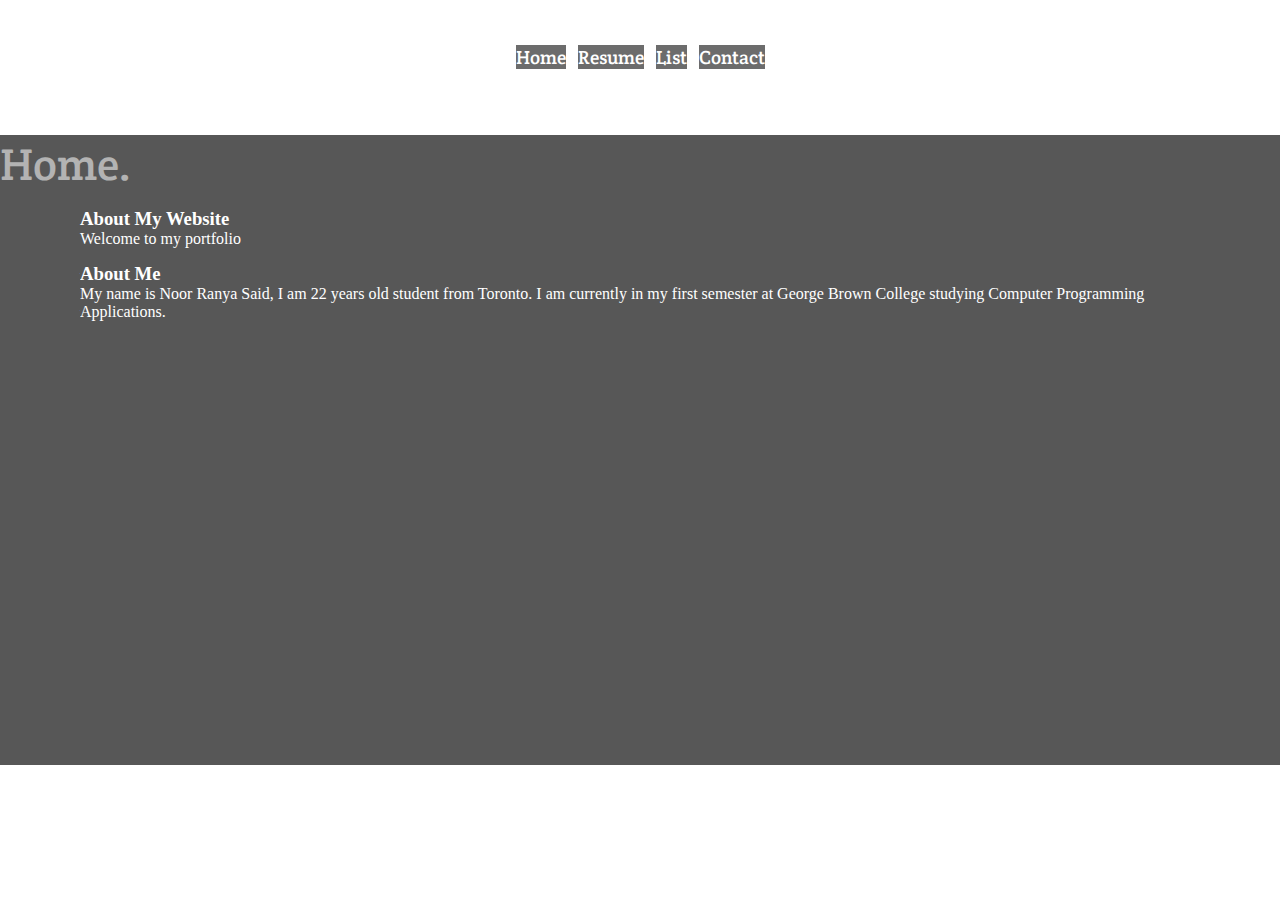
==== Assignment2/index.html @ 2d3b49f1 "k" ====
<!DOCTYPE html>
<html lang="en">
<head>
    <meta charset="UTF-8">
    <meta name="viewport" content="width=device-width, initial-scale=1.0">
    <link href="https://fonts.googleapis.com/css2?family=Crete+Round&display=swap" rel="stylesheet">
    <link rel="stylesheet" href="style.css">
    <title>Home</title>
</head>
<body>
    <img src="umberto-jXd2FSvcRr8-unsplash.jpg" alt="">

    <header>
    <nav>
        <a href="index.html">Home</a>
        <a href="resume.html">Resume</a>
        <a href="lists.html">List</a>
        <a href="contact.html">Contact</a>
    </nav>
</header>
<main>
    <p>home.</p>
    <div class="info">
        <h3>About My Website</h3>
        <p>Welcome to my portfolio</p>
    </div>
    <div class="info">
        <h3>About Me</h3>
        <p>My name is Noor Ranya Said, I am 22 years old student from Toronto. I am currently in my first semester at George Brown College studying Computer Programming Applications. </p>
    </div>
</main>
</body>
</html>
---- Assignment2/style.css ----
* {
    margin: 0;
    padding: 0;
}
body {
    width: 100%;
    height: 100%;
    color: white;
}

/*css-tricks.com */
img {
    min-height: 100%;
    min-width: 1024px;
    width: 100%;
    height: auto;
    /* position: fixed; */
    top: 0;
    left: 0;
}

header {
    font-family: 'Crete Round', serif;
    position: absolute;
    top: 5%;
    width: 100%;
    text-align: center;
    font-size: larger;
}

a {
    color: white;
    text-decoration: none;
    transition:  all .2s ease-in-out;
    margin: 4px;
    background-color: rgba(0, 0, 0, 0.575);
}

a:hover {
    font-size: 150%;
    /* text-shadow: 4px 3px 4px rgb(196, 72, 34);  */
}

main {
    border-style: hidden;
    border-color: black;
    position: absolute;
    top: 15%;
    height: 70%;
    width: 100%;
    background: rgba(0, 0, 0, 0.658);
}

main > p {
    font-family: 'Crete Round', serif;
    opacity: 0.55;
    font-size: 45px;
}

p {
    font-weight: normal;
    font-style: normal;
    color: white;

}

p::first-letter {
    text-transform: uppercase;
}

.center {
    border: 1px solid #ffffff;
}

.info {
    margin: 15px 5em;
}

li {
    display: inline;
}

.sidescroll {
    overflow: scroll;
    white-space: nowrap;
}

.sidescroll div {
    display: inline-block;
    color: white;
    text-align: center;
    padding: 14px;
    text-decoration: none;
}

table {
    /* border: 1px solid white; */
    min-width: 1024px;
    width: 100%;
    align-items: center;
    height: 100%;
}

th {
    border: 1px solid white;
}
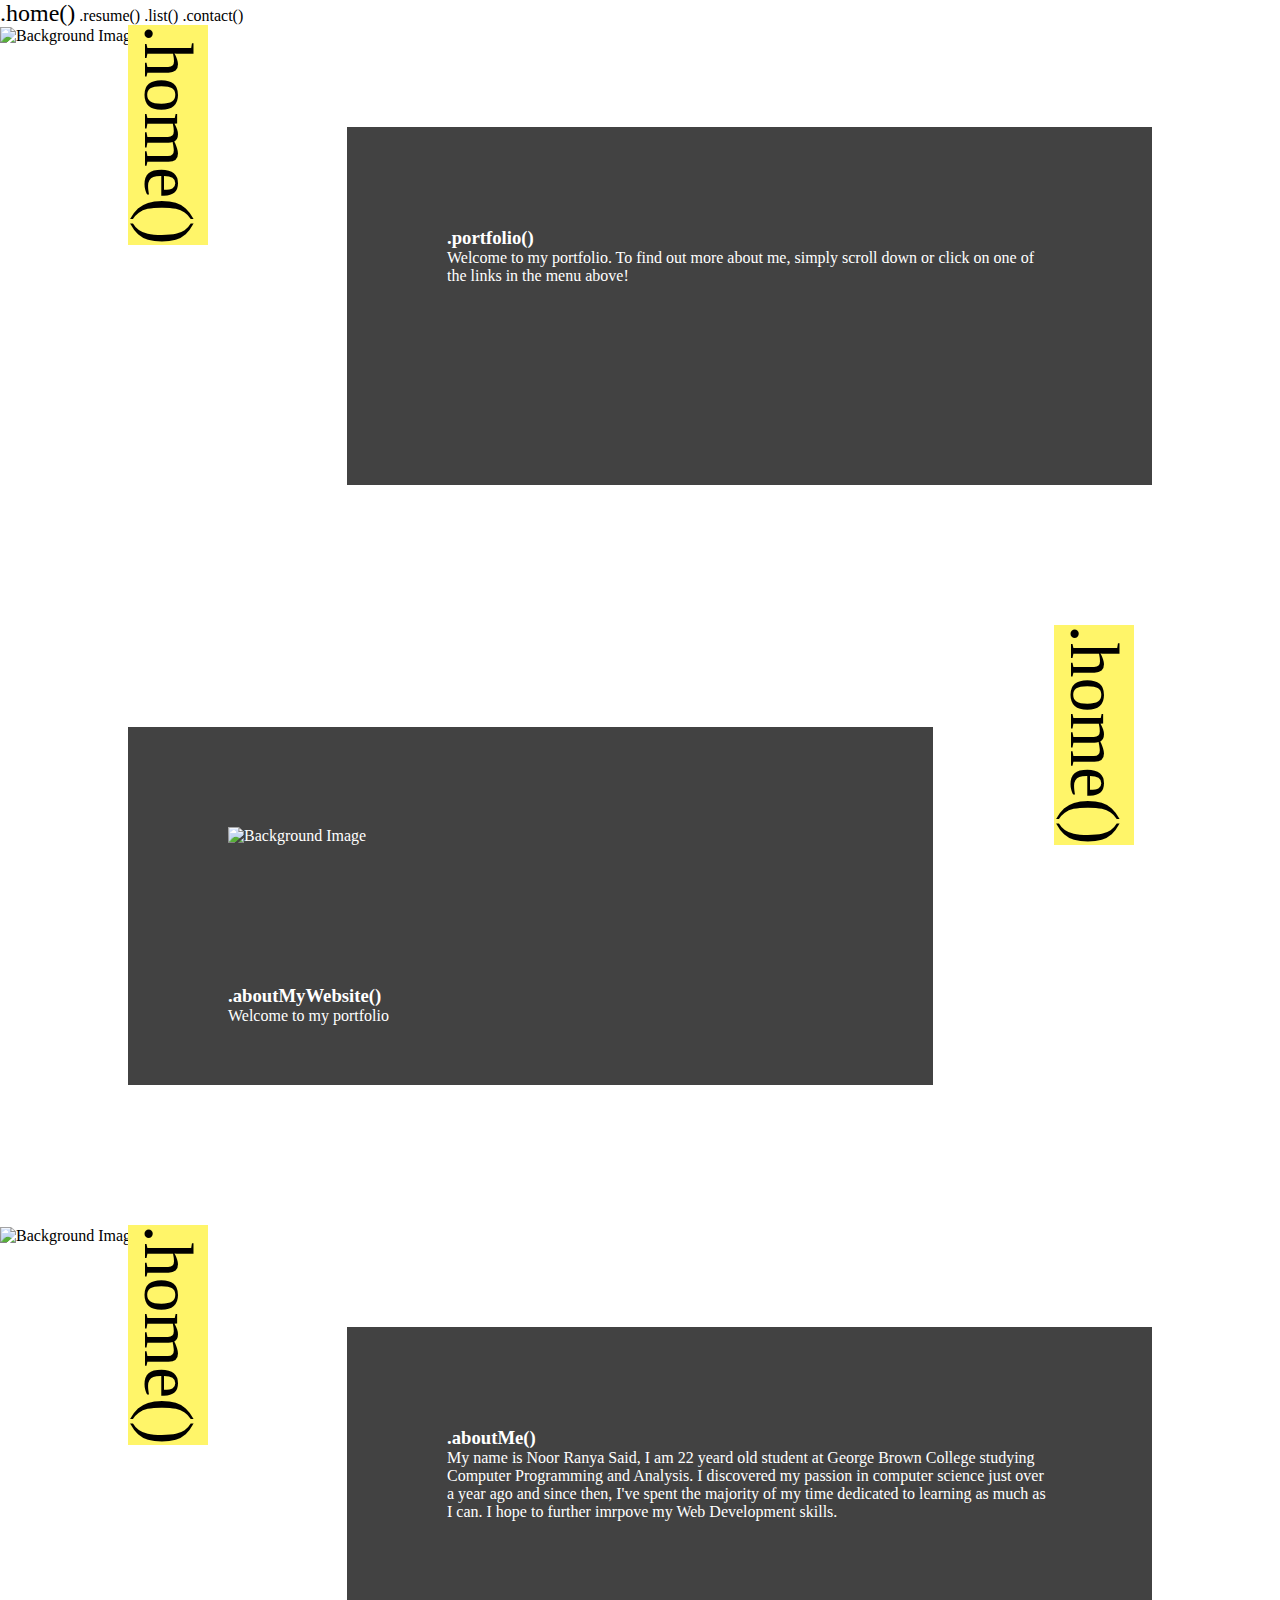
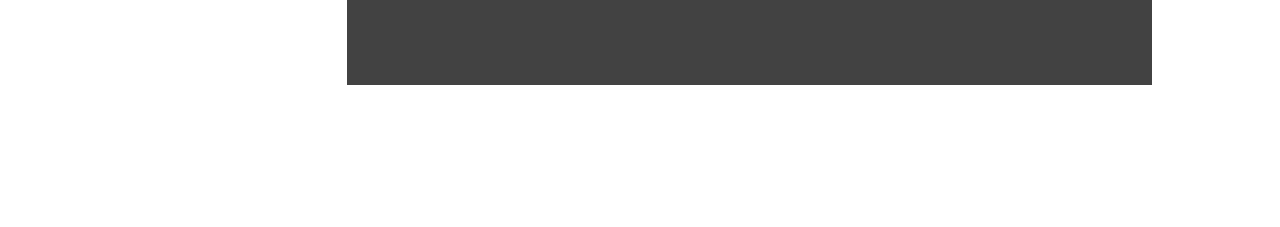
==== commit 2043bce3: "jd" ====
--- a/Assignment2/index.html
+++ b/Assignment2/index.html
@@ -5,29 +5,44 @@
     <meta name="viewport" content="width=device-width, initial-scale=1.0">
     <link href="https://fonts.googleapis.com/css2?family=Crete+Round&display=swap" rel="stylesheet">
     <link rel="stylesheet" href="style.css">
-    <title>Home</title>
+    <title>.home()</title>
 </head>
 <body>
-    <img src="umberto-jXd2FSvcRr8-unsplash.jpg" alt="">
+    <header>
+        <nav>
+            <a href="index.html">.home()</a>
+            <a href="resume.html">.resume()</a>
+            <a href="lists.html">.list()</a>
+            <a href="contact.html">.contact()</a>
+        </nav>
+    </header>
+    <div class="main">
+            <img id='backgroundImg' src="image.jpg" alt="Background Image">
+            <p class="location">.home()</p>
+            <div class="info">
+                <h3>.portfolio()</h3>
+                <p>Welcome to my portfolio. To find out more about me, simply scroll down or click on one of the links in the menu above!</p>
+            </div>
+    </div>
+    <div class="main">
+        <p class="location">.home()</p>
+        <div class="info">
+            <img id='backgroundImg' src="image.jpg" alt="Background Image">
 
-    <header>
-    <nav>
-        <a href="index.html">Home</a>
-        <a href="resume.html">Resume</a>
-        <a href="lists.html">List</a>
-        <a href="contact.html">Contact</a>
-    </nav>
-</header>
-<main>
-    <p>home.</p>
-    <div class="info">
-        <h3>About My Website</h3>
-        <p>Welcome to my portfolio</p>
+            <h3>.aboutMyWebsite()</h3>
+            <p>Welcome to my portfolio</p>
+        </div>
     </div>
-    <div class="info">
-        <h3>About Me</h3>
-        <p>My name is Noor Ranya Said, I am 22 years old student from Toronto. I am currently in my first semester at George Brown College studying Computer Programming Applications. </p>
+    <div class="main"> 
+        <img id='backgroundImg' src="image.jpg" alt="Background Image">
+        <p class="location">.home()</p>
+        <div class="info">
+            <h3>.aboutMe()</h3>
+            <p>My name is Noor Ranya Said, I am 22 yeard old student at George Brown College studying Computer Programming and Analysis. I discovered my passion in computer science just over a year ago and since then, I've spent the majority of my time dedicated to learning as much as I can. I hope to further imrpove my Web Development skills.</p>
+        </div>
     </div>
-</main>
+        <footer>
+            <script src="https://my.gblearn.com/js/loadscript.js"></script>
+        </footer>
 </body>
 </html>--- a/Assignment2/style.css
+++ b/Assignment2/style.css
@@ -1,60 +1,121 @@
 * {
     margin: 0;
     padding: 0;
+  }
+  
+  body {
+    min-height: 100vh;
+  }
+  
+  .main {
+    width: 100%;
+    height: 600px;
+    position: relative;
+    /* background-color: rgb(255, 245, 105); */
 }
-body {
+
+  #backgroundImg {
+    display: block;
+    object-fit: cover;
     width: 100%;
     height: 100%;
-    color: white;
+  }
+
+  a {
+      text-decoration: none;
+      color: rgb(0, 0, 0);
+      transition:  all .2s ease-in-out;
+  }
+
+  /* .location {
+      position: absolute;
+      background-color: rgb(255, 245, 105);
+  } */
+
+  .location {
+      background-color: rgb(255, 245, 105);
+      position: absolute; 
+      top: -82px;
+      transform-origin: bottom left;
+      /* left: 80px;  */
+      font-size: 70px;
+      transform: rotate(90deg);
+  }
+
+.location:nth-child(even) {
+    left: 10%;
+  }
+
+.location:nth-child(odd) {
+    right: 0.5%;
 }
 
-/*css-tricks.com */
-img {
-    min-height: 100%;
-    min-width: 1024px;
-    width: 100%;
-    height: auto;
-    /* position: fixed; */
-    top: 0;
-    left: 0;
-}
+  .info {
+    background-color: rgba(0, 0, 0, 0.74);
+    width: 605px;
+    height: 158px;
+    color: white;
+    padding: 100px;
+    position: absolute;
+    top: 100px;
+  }
 
-header {
-    font-family: 'Crete Round', serif;
-    position: absolute;
-    top: 5%;
-    width: 100%;
-    text-align: center;
-    font-size: larger;
-}
+  .info:nth-child(odd) {
+      right: 10%;
+  }
+
+  .info:nth-child(even) {
+      left: 10%;
+  }
+
+  a:hover {
+      font-size: 150%;;
+  }
+
+  footer {
+      position: absolute;
+      bottom: 8px;
+      left: 16px;
+  }
+
+  /* 
+  .info {
+      background-color: rgba(81, 230, 114, 0.836);
+      color: rgb(255, 247, 247);
+      position: absolute;
+      border: 1px solid yellowgreen;
+      width: 100%;
+  }  
+
+  
+
 
 a {
     color: white;
     text-decoration: none;
     transition:  all .2s ease-in-out;
     margin: 4px;
-    background-color: rgba(0, 0, 0, 0.575);
 }
 
 a:hover {
     font-size: 150%;
-    /* text-shadow: 4px 3px 4px rgb(196, 72, 34);  */
 }
 
 main {
     border-style: hidden;
     border-color: black;
-    position: absolute;
     top: 15%;
     height: 70%;
     width: 100%;
-    background: rgba(0, 0, 0, 0.658);
+    background: rgba(0, 0, 0, 0.637);
 }
 
 main > p {
     font-family: 'Crete Round', serif;
     opacity: 0.55;
     font-size: 45px;
+    /* writing-mode: vertical-rl;
+    transform: rotate(180deg); 
 }
 
 p {
@@ -62,10 +123,6 @@
     font-style: normal;
     color: white;
 
-}
-
-p::first-letter {
-    text-transform: uppercase;
 }
 
 .center {
@@ -76,16 +133,13 @@
     margin: 15px 5em;
 }
 
-li {
-    display: inline;
-}
 
 .sidescroll {
     overflow: scroll;
     white-space: nowrap;
 }
 
-.sidescroll div {
+.sidescroll > div {
     display: inline-block;
     color: white;
     text-align: center;
@@ -93,14 +147,7 @@
     text-decoration: none;
 }
 
-table {
-    /* border: 1px solid white; */
-    min-width: 1024px;
-    width: 100%;
-    align-items: center;
-    height: 100%;
-}
-
-th {
-    border: 1px solid white;
-}+footer {
+    width: 40px;
+    height: 30px;
+} */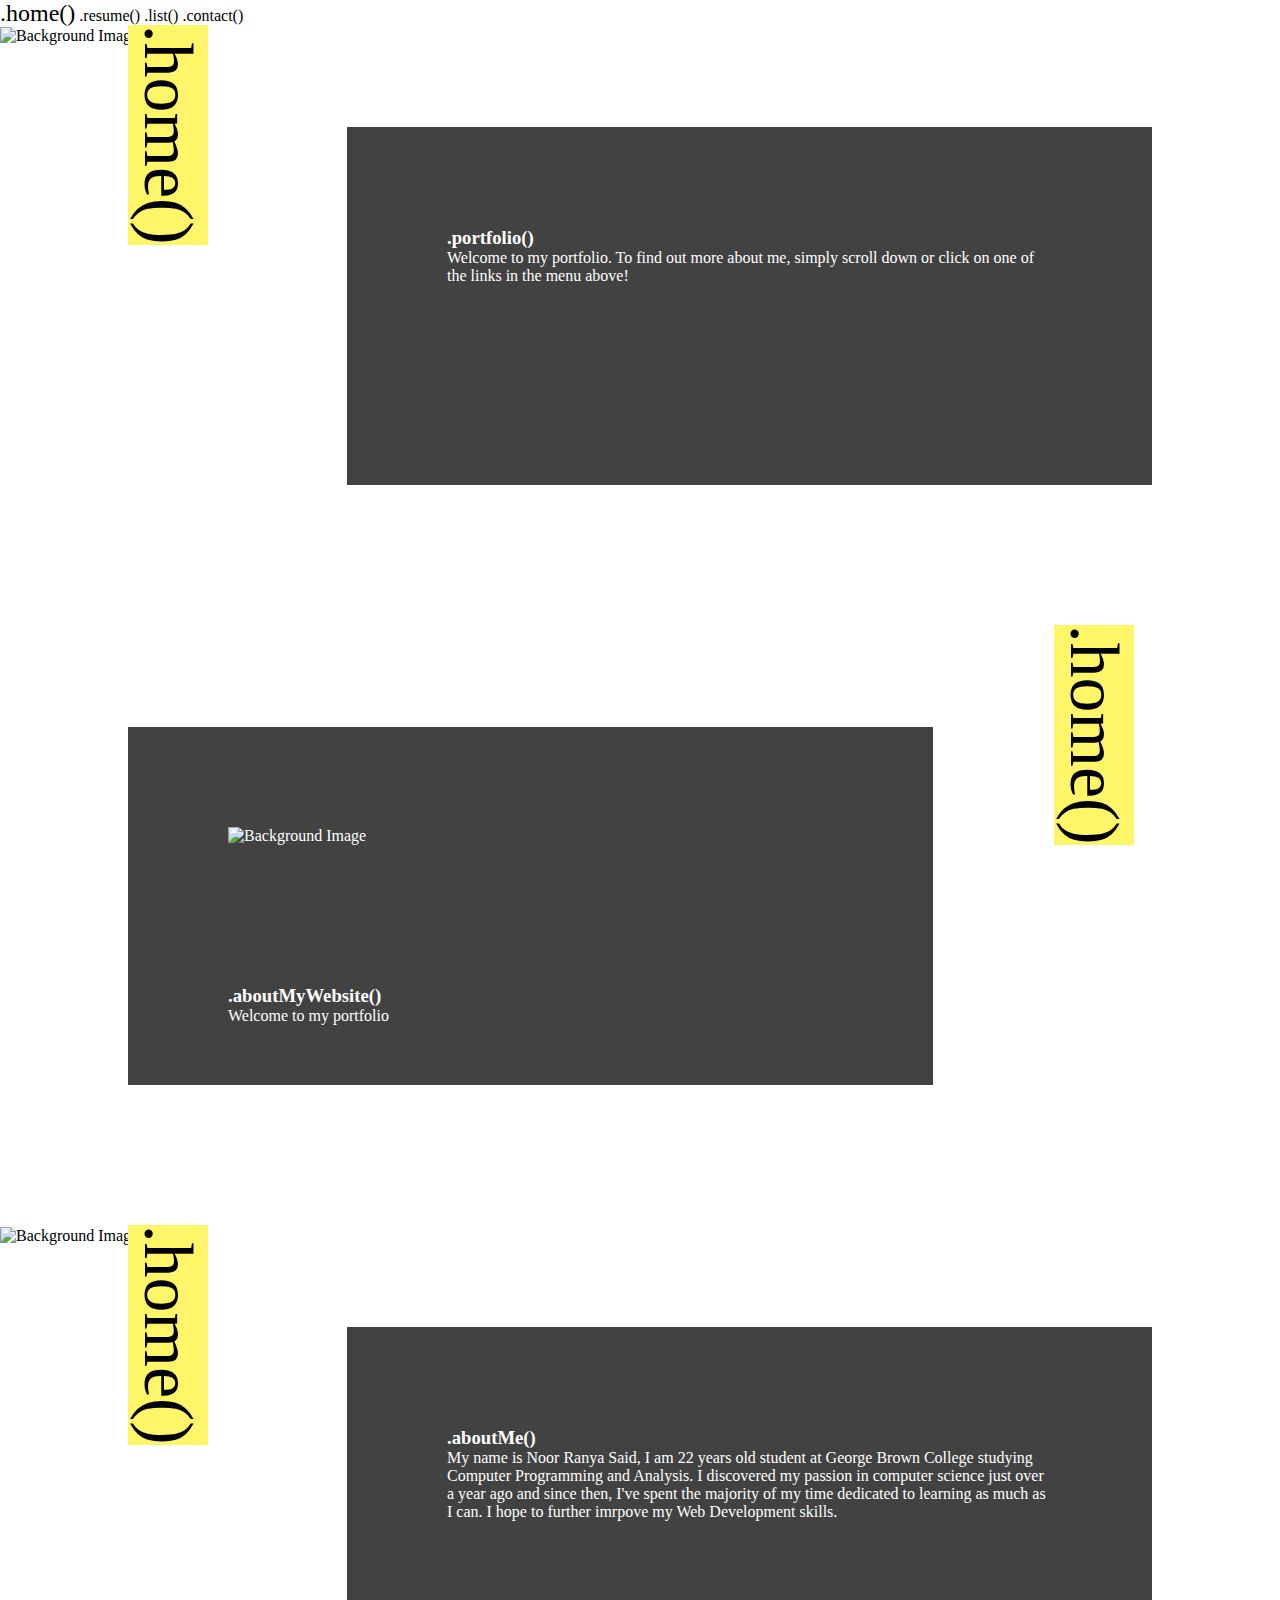
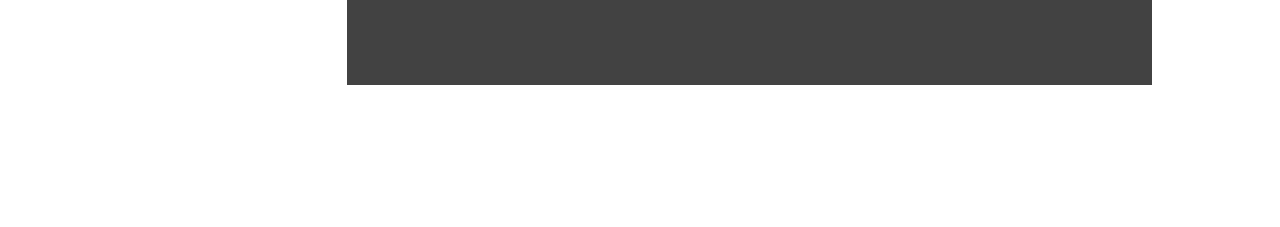
==== commit be14abed: "gaglooja" ====
--- a/Assignment2/index.html
+++ b/Assignment2/index.html
@@ -38,7 +38,7 @@
         <p class="location">.home()</p>
         <div class="info">
             <h3>.aboutMe()</h3>
-            <p>My name is Noor Ranya Said, I am 22 yeard old student at George Brown College studying Computer Programming and Analysis. I discovered my passion in computer science just over a year ago and since then, I've spent the majority of my time dedicated to learning as much as I can. I hope to further imrpove my Web Development skills.</p>
+            <p>My name is Noor Ranya Said, I am 22 years old student at George Brown College studying Computer Programming and Analysis. I discovered my passion in computer science just over a year ago and since then, I've spent the majority of my time dedicated to learning as much as I can. I hope to further imrpove my Web Development skills.</p>
         </div>
     </div>
         <footer>
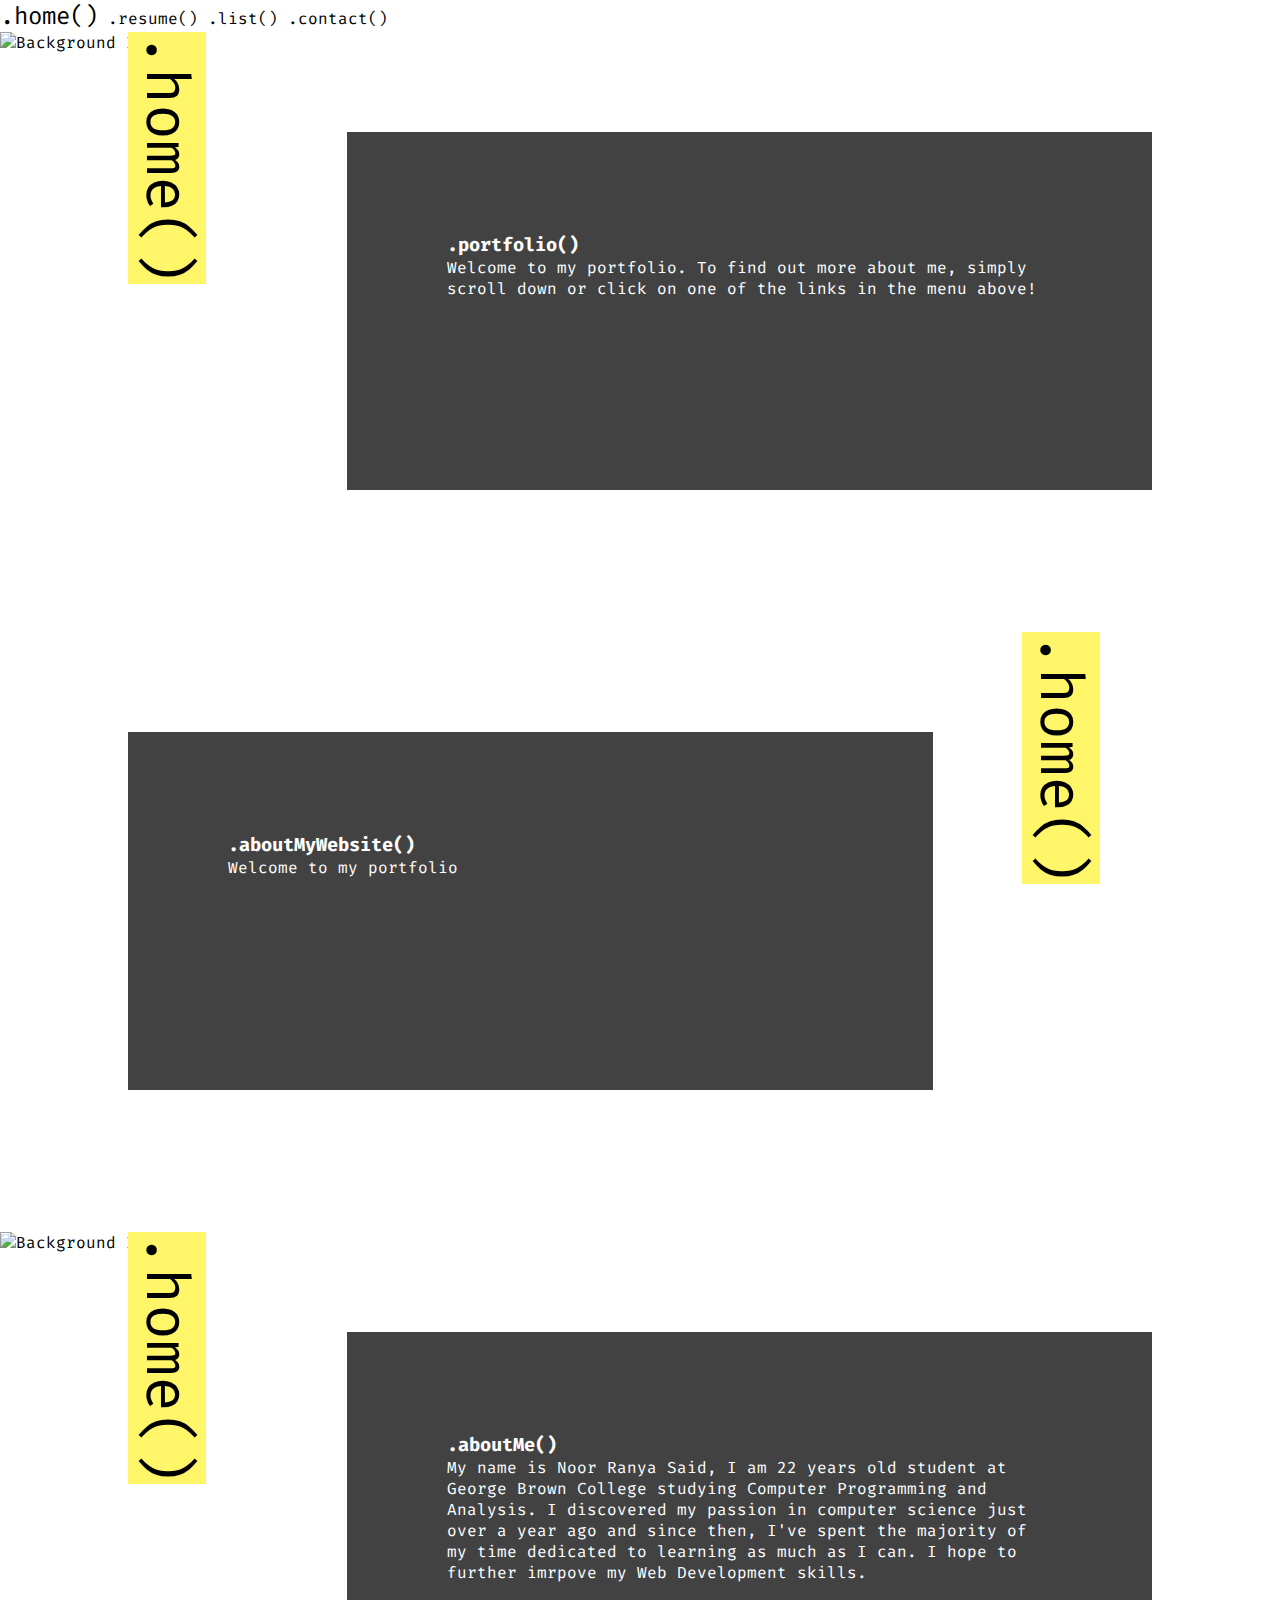
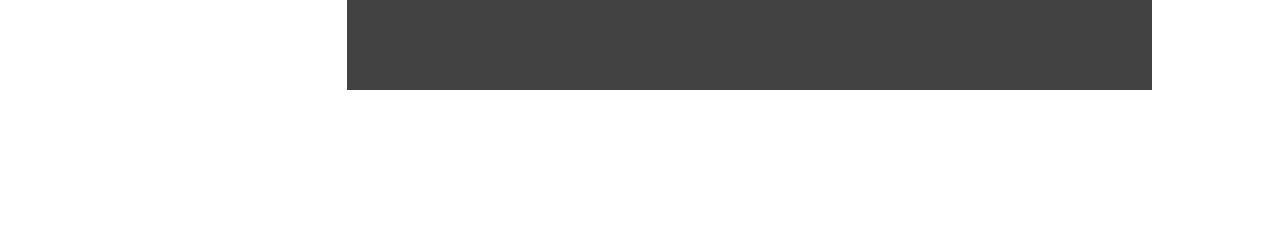
==== commit 7066386b: "ss" ====
--- a/Assignment2/index.html
+++ b/Assignment2/index.html
@@ -3,7 +3,7 @@
 <head>
     <meta charset="UTF-8">
     <meta name="viewport" content="width=device-width, initial-scale=1.0">
-    <link href="https://fonts.googleapis.com/css2?family=Crete+Round&display=swap" rel="stylesheet">
+    <link href="https://fonts.googleapis.com/css2?family=Fira+Code:wght@400&display=swap" rel="stylesheet">
     <link rel="stylesheet" href="style.css">
     <title>.home()</title>
 </head>
@@ -16,31 +16,32 @@
             <a href="contact.html">.contact()</a>
         </nav>
     </header>
-    <div class="main">
+    <article class="main">
             <img id='backgroundImg' src="image.jpg" alt="Background Image">
             <p class="location">.home()</p>
-            <div class="info">
+            <article class="info">
                 <h3>.portfolio()</h3>
                 <p>Welcome to my portfolio. To find out more about me, simply scroll down or click on one of the links in the menu above!</p>
-            </div>
-    </div>
-    <div class="main">
+
+            </article>
+    </article>
+    <article class="main">
         <p class="location">.home()</p>
-        <div class="info">
-            <img id='backgroundImg' src="image.jpg" alt="Background Image">
+        <article class="info">
 
             <h3>.aboutMyWebsite()</h3>
             <p>Welcome to my portfolio</p>
-        </div>
-    </div>
-    <div class="main"> 
+        </article>
+    </article>
+    <article class="main"> 
         <img id='backgroundImg' src="image.jpg" alt="Background Image">
         <p class="location">.home()</p>
-        <div class="info">
+        <article class="info">
             <h3>.aboutMe()</h3>
             <p>My name is Noor Ranya Said, I am 22 years old student at George Brown College studying Computer Programming and Analysis. I discovered my passion in computer science just over a year ago and since then, I've spent the majority of my time dedicated to learning as much as I can. I hope to further imrpove my Web Development skills.</p>
-        </div>
-    </div>
+        </article>
+
+    </article>
         <footer>
             <script src="https://my.gblearn.com/js/loadscript.js"></script>
         </footer>
--- a/Assignment2/style.css
+++ b/Assignment2/style.css
@@ -5,8 +5,9 @@
   
   body {
     min-height: 100vh;
+    font-family: 'Fira Code', monospace;
   }
-  
+
   .main {
     width: 100%;
     height: 600px;
@@ -14,12 +15,19 @@
     /* background-color: rgb(255, 245, 105); */
 }
 
-  #backgroundImg {
+  #backgroundImg, #backgroundImg2 {
     display: block;
     object-fit: cover;
     width: 100%;
     height: 100%;
   }
+
+  header {
+      width: 100%;
+      display: flex;
+      justify-content: space-between;
+  }
+
 
   a {
       text-decoration: none;
@@ -35,10 +43,10 @@
   .location {
       background-color: rgb(255, 245, 105);
       position: absolute; 
-      top: -82px;
+      top: -78px;
       transform-origin: bottom left;
       /* left: 80px;  */
-      font-size: 70px;
+      font-size: 60px;
       transform: rotate(90deg);
   }
 
@@ -70,6 +78,34 @@
 
   a:hover {
       font-size: 150%;;
+  }
+
+  .dropdown {
+    /* position: relative; */
+    /* display: inline-block; */
+  }
+  
+  .dropdown-content {
+    display: none;
+    position: absolute;
+    background-color: #f9f9f9;
+    color: black;
+    min-width: 160px;
+    box-shadow: 0px 8px 16px 0px rgba(0,0,0,0.2);
+    padding: 12px 16px;
+    z-index: 1;
+  }
+
+  #listID {
+      overflow: scroll;
+  }
+  
+  .dropdown:hover .dropdown-content {
+    display: block;
+  }
+
+  #email {
+      color: white;
   }
 
   footer {
